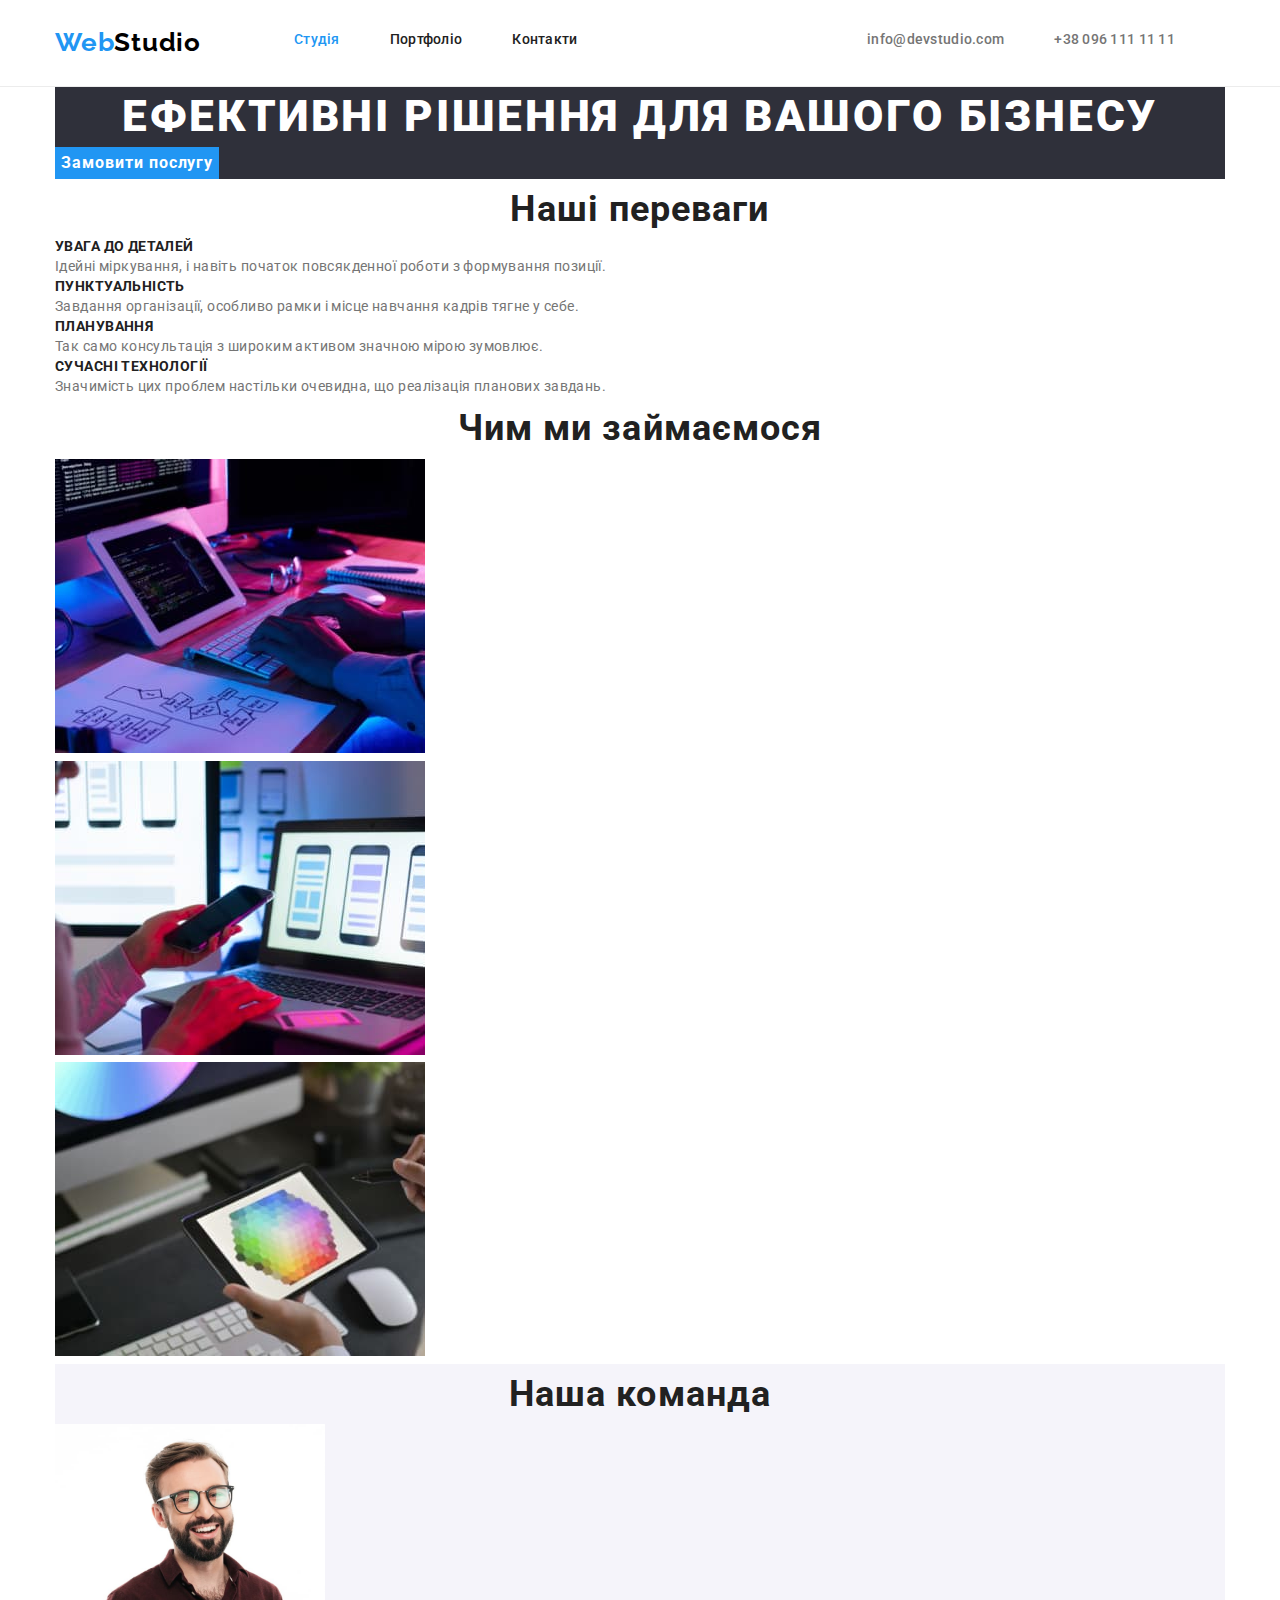
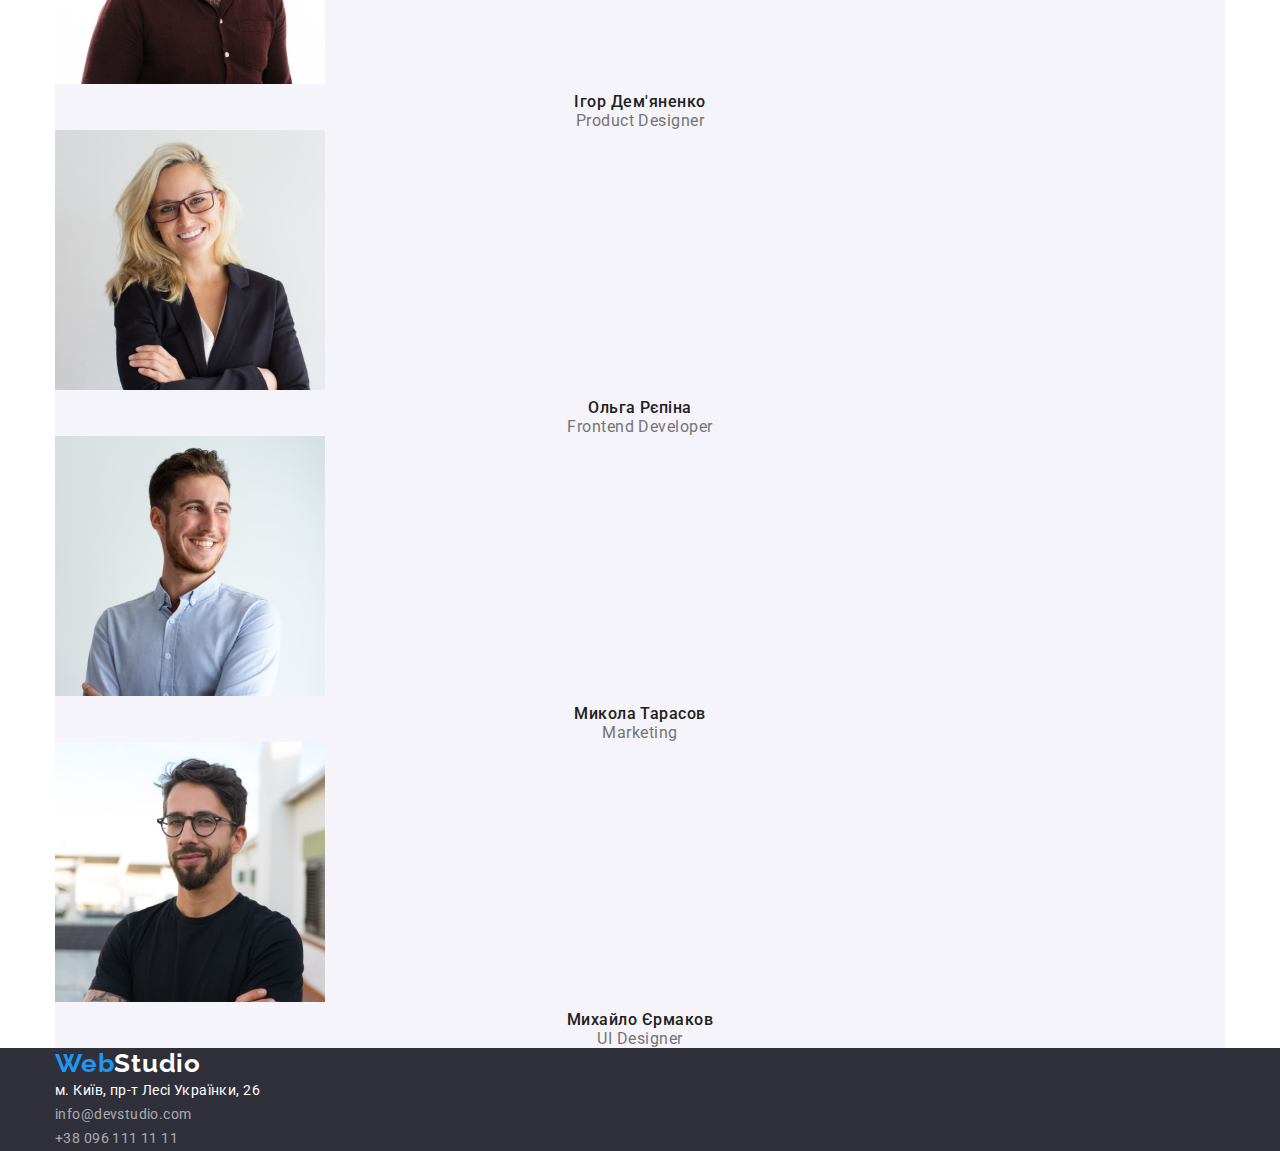
==== index.html @ 76e6c745 "made header" ====
<!DOCTYPE html>
<html lang="uk">
  <head>
    <meta charset="UTF-8" />
    <meta http-equiv="X-UA-Compatible" content="IE=edge" />
    <meta name="viewport" content="width=device-width, initial-scale=1.0" />
    <link rel="preconnect" href="https://fonts.googleapis.com" />
    <link rel="preconnect" href="https://fonts.gstatic.com" crossorigin />
    <link
      href="https://fonts.googleapis.com/css2?family=Raleway:wght@700&family=Roboto:wght@400;500;700;900&display=swap"
      rel="stylesheet"
    />
    <link
      rel="stylesheet"
      href="https://cdnjs.cloudflare.com/ajax/libs/modern-normalize/1.1.0/modern-normalize.min.css"
    />
    <link rel="stylesheet" href="./css/styles.css" />
    <title>Студія</title>
  </head>
  <body>
    <header class="header-section">
      <div class="container flex-container">
        <a class="logo" href="./index.html"><span>Web</span>Studio</a>
        <nav>
          <ul class="site-nav list flex-container">
            <li><a class="link current-page" href="./index.html">Студія</a></li>
            <li><a class="link" href="./portfolio.html">Портфоліо</a></li>
            <li><a class="link" href="">Контакти</a></li>
          </ul>
        </nav>

        <ul class="contact-list list flex-container">
          <li><a class="link" href="mailto:info@devstudio.com">info@devstudio.com</a></li>
          <li><a class="link" href="tel:+380961111111">+38 096 111 11 11</a></li>
        </ul>
      </div>
    </header>
    <main>
      <div class="container">
        <section class="hero-section">
          <h1 class="hero-title">Ефективні рішення для вашого бізнесу</h1>
          <button class="hero-button" type="button">Замовити послугу</button>
        </section>

        <section class="advantages-section">
          <h2 class="section-title title">Наші переваги</h2>
          <ul class="advantages-list list">
            <li>
              <h3 class="advantages-item title">УВАГА ДО ДЕТАЛЕЙ</h3>
              <p>Ідейні міркування, і навіть початок повсякденної роботи з формування позиції.</p>
            </li>
            <li>
              <h3 class="advantages-item title">ПУНКТУАЛЬНІСТЬ</h3>
              <p>Завдання організації, особливо рамки і місце навчання кадрів тягне у себе.</p>
            </li>
            <li>
              <h3 class="advantages-item title">ПЛАНУВАННЯ</h3>
              <p>Так само консультація з широким активом значною мірою зумовлює.</p>
            </li>
            <li>
              <h3 class="advantages-item title">СУЧАСНІ ТЕХНОЛОГІЇ</h3>
              <p>Значимість цих проблем настільки очевидна, що реалізація планових завдань.</p>
            </li>
          </ul>
        </section>

        <section>
          <h2 class="section-title title">Чим ми займаємося</h2>
          <ul class="list">
            <li><img src="./images/img1.jpg" alt="Чоловік працює на ноутбуці" width="370" /></li>
            <li><img src="./images/img2.jpg" alt="Дівчина працює на ноутбуці" width="370" /></li>
            <li><img src="./images/img3.jpg" alt="Дівчина працює на планшеті" width="370" /></li>
          </ul>
        </section>

        <section class="team-section">
          <h2 class="section-title title">Наша команда</h2>
          <ul class="list">
            <li class="team-item">
              <img src="./images/photo1.jpg" alt="Фото Ігоря Дем'яненко" width="270" />
              <h3>Ігор Дем'яненко</h3>
              <p class="team-item-description" lang="en">Product Designer</p>
            </li>
            <li class="team-item">
              <img src="./images/photo2.jpg" alt="Фото Ольги Рєпіноъ" width="270" />
              <h3>Ольга Рєпіна</h3>
              <p class="team-item-description" lang="en">Frontend Developer</p>
            </li>
            <li class="team-item">
              <img src="./images/photo3.jpg" alt="Фото Миколи Тарасова" width="270" />
              <h3>Микола Тарасов</h3>
              <p class="team-item-description" lang="en">Marketing</p>
            </li>
            <li class="team-item">
              <img src="./images/photo4.jpg" alt="Фото Михайла Єрмакова" width="270" />
              <h3>Михайло Єрмаков</h3>
              <p class="team-item-description" lang="en">UI Designer</p>
            </li>
          </ul>
        </section>
      </div>
    </main>
    <footer class="footer-section">
      <div class="container">
        <a class="logo bottom-logo" href="./index.html"><span>Web</span>Studio</a>
        <address>
          <ul class="contacts-list list">
            <li>
              <a
                class="location"
                href="https://goo.gl/maps/dQAe8nqUbJTvhjw89"
                target="_blank"
                rel="noreferrer noopener"
              >
                м. Київ, пр-т Лесі Українки, 26
              </a>
            </li>
            <li><a class="mail" href="mailto:info@devstudio.com">info@devstudio.com</a></li>
            <li><a class="tel" href="tel:+380961111111">+38 096 111 11 11</a></li>
          </ul>
        </address>
      </div>
    </footer>
  </body>
</html>
---- css/styles.css ----
:root {
  /* текст, фон, виділення */
  --hero-title-color: #ffffff;
  --primary-bg-color: #ffffff;
  --button-bg-color: #f5f4fa;
  --section-color2: #f5f4fa;
  --prymary-border-color: #ececec;
  --primary-text-color: #757575;
  --section-color: #2f303a;
  --button-color: #212121;
  --title-color: #212121;
  --logo-color: #000000;
  --accent-color: #2196f3;
}
html {
  box-sizing: border-box;
}
*,
*::after,
*::before {
  box-sizing: inherit;
}

h1,
h2,
h3,
h4,
h5,
h6,
p,
ul,
li {
  margin: 0;
  padding: 0;
  border: 0;
  outline: 0;
  font-weight: inherit;
  font-style: inherit;
  font-size: 100%;
  font-family: inherit;
  vertical-align: baseline;
}

/* common styles */

body {
  font-family: Roboto, sans-serif;
  font-size: 14px;
  color: var(--primary-text-color);
  line-height: 1.71;
  background-color: var(--primary-bg-color);
}

button {
  display: inline-block;

  font-family: inherit;
  border: none;
  text-decoration: none;
}

.container {
  width: 1200px;
  margin-left: auto;
  margin-right: auto;
  padding-left: 15px;
  padding-right: 15px;
}

.flex-container {
  display: flex;
}

.list {
  list-style: none;
}

.title {
  color: var(--title-color);
  font-weight: 700;
}

.section-title {
  font-size: 36px;
  letter-spacing: 0.03em;
  line-height: 1.67;
  text-align: center;
}

/* header */

.header-section {
  padding-top: 25px;
  padding-bottom: 25px;
  border-bottom: 1px solid var(--prymary-border-color);
}

.site-nav > li .current-page {
  color: var(--accent-color);
}

.logo {
  display: flex;
  margin-right: 93px;

  font-family: Raleway, sans-serif;
  font-size: 26px;
  font-weight: 700;
  letter-spacing: 0.03em;
  color: var(--logo-color);
  line-height: 1.38;
  text-decoration: none;
}

.logo span {
  color: var(--accent-color);
}

.header-section .link {
  display: block;
  padding-bottom: 7px;
  padding-top: 7px;

  font-weight: 500;
  line-height: 1.14;
  letter-spacing: 0.02em;
  text-decoration: none;
}

.header-section .link:hover,
.header-section .link:focus {
  color: var(--accent-color);
}

.site-nav .link {
  color: var(--title-color);
}

.site-nav .link:not(last-child),
.contact-list .link:not(last-child) {
  margin-right: 50px;
}

.contact-list {
  margin-left: auto;
}

.contact-list .link {
  color: var(--primary-text-color);
}

/* hero-section */

.hero-title {
  color: var(--hero-title-color);
  font-weight: 900;
  font-size: 44px;
  line-height: 1.36;
  text-align: center;
  text-transform: uppercase;
  letter-spacing: 0.06em;
}

.hero-section,
.footer-section {
  background-color: var(--section-color);
}

.hero-button {
  background-color: var(--accent-color);
  color: var(--hero-title-color);
  font-weight: 700;
  font-size: 16px;
  line-height: 1.88;
  letter-spacing: 0.06em;
}

/* advantages-section */

.advantages-item {
  font-size: 14px;
  letter-spacing: 0.03em;
  line-height: 1.14;
  text-transform: uppercase;
}

.advantages-list p {
  letter-spacing: 0.03em;
}

/* team-section */

.team-section {
  background-color: var(--section-color2);
}

.team-item > h3,
.team-item > p {
  font-size: 16px;
  letter-spacing: 0.03em;
  line-height: 1.19;
  text-align: center;
}

.team-item > h3 {
  color: var(--title-color);
  font-weight: 500;
}

/* footer */

.bottom-logo {
  color: var(--hero-title-color);
  line-height: 1.19;
}

.contacts-list a {
  font-style: normal;
  letter-spacing: 0.03em;
  line-height: 1.71;
  text-decoration: none;
}

.location {
  color: var(--hero-title-color);
}

.mail,
.tel {
  color: rgba(255, 255, 255, 0.6);
}

/* portfolio-page */
/* portfolio-section */

.buttons-switches .buttons-switches-item {
  font-weight: 500;
  font-size: 16px;
  letter-spacing: 0.03em;
  line-height: 1.63;
  text-align: center;
  color: var(--button-color);
  background-color: var(--button-bg-color);
  cursor: pointer;
}

.buttons-switches .buttons-switches-item:hover,
.buttons-switches .buttons-switches-item:focus {
  color: var(--hero-title-color);
  background-color: var(--accent-color);
}

.portfolio-item > a {
  text-decoration: none;
}

.portfolio-item .portfolio-item-name {
  font-weight: 700;
  font-size: 18px;
  line-height: 2;
  letter-spacing: 0.06em;
  color: var(--title-color);
}

.portfolio-item .portfolio-item-description {
  font-size: 16px;
  letter-spacing: 0.03em;
  line-height: 1.88;
  color: var(--primary-text-color);
}
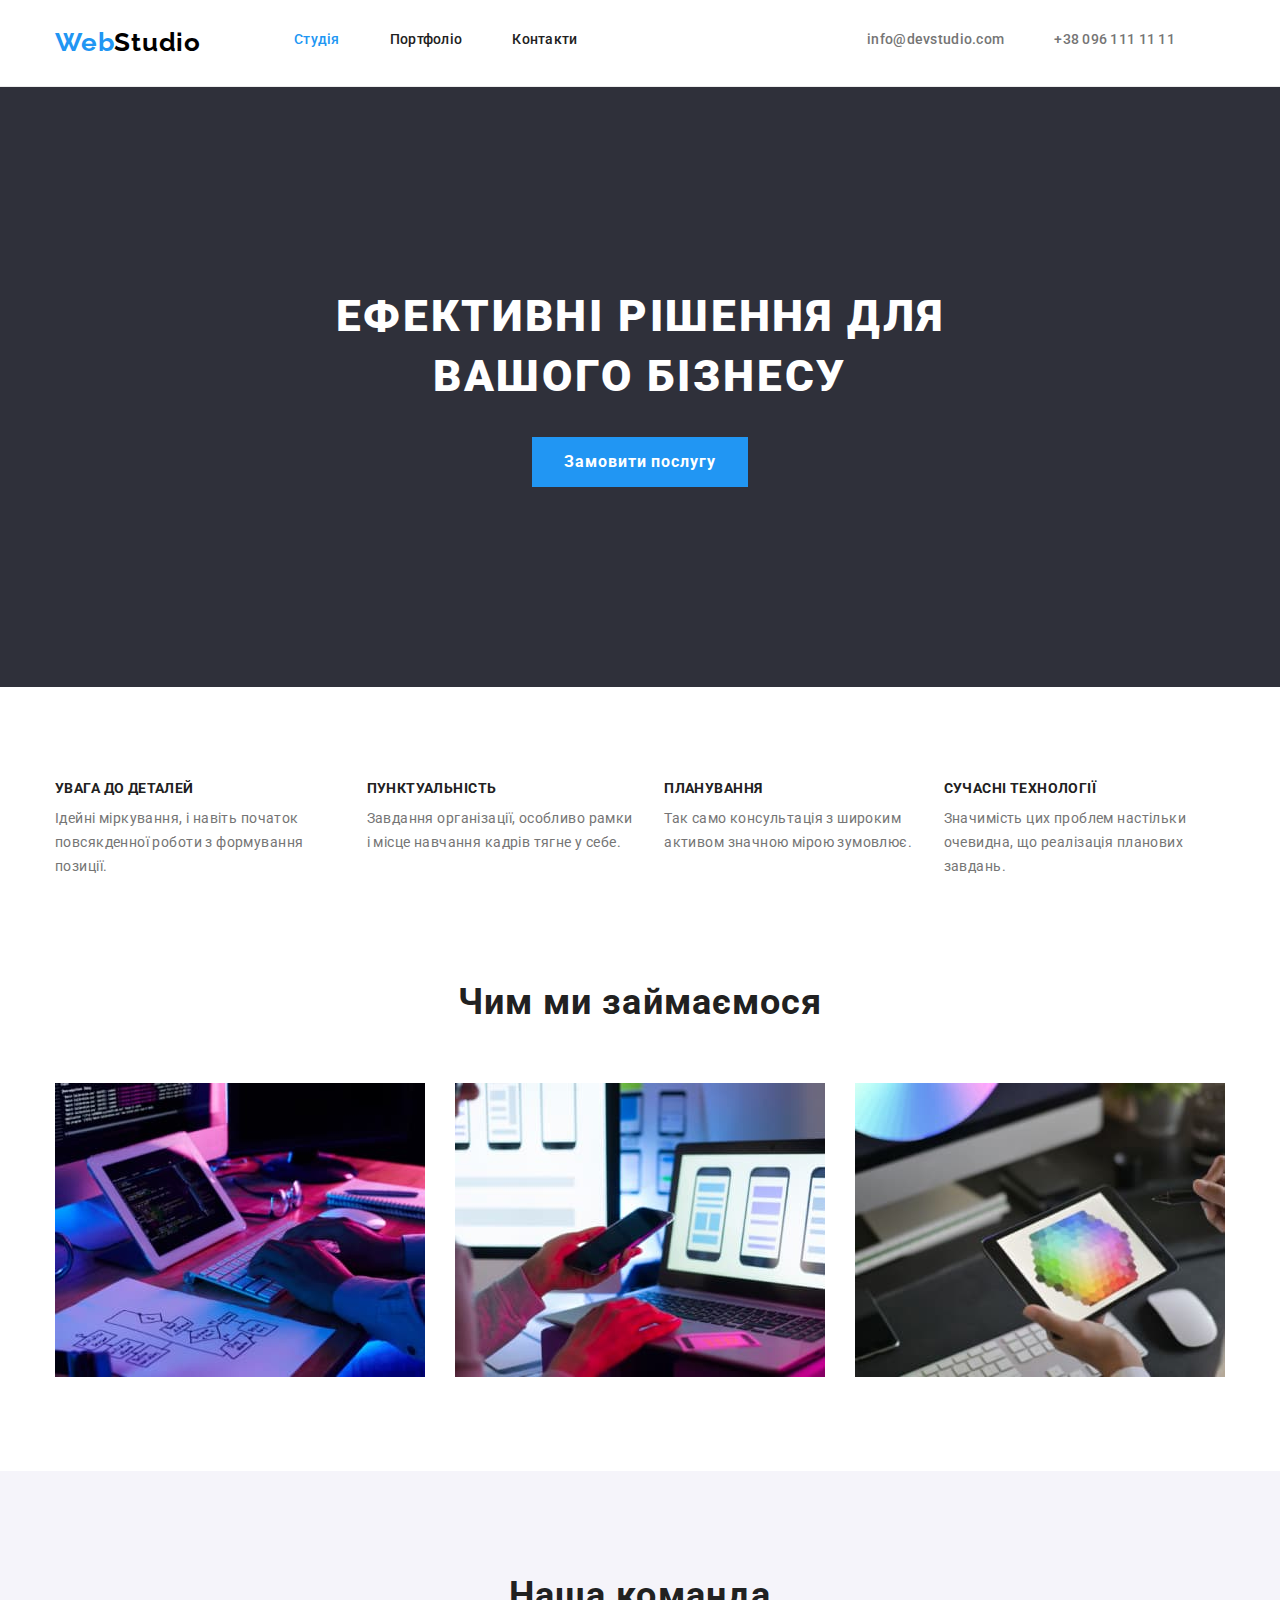
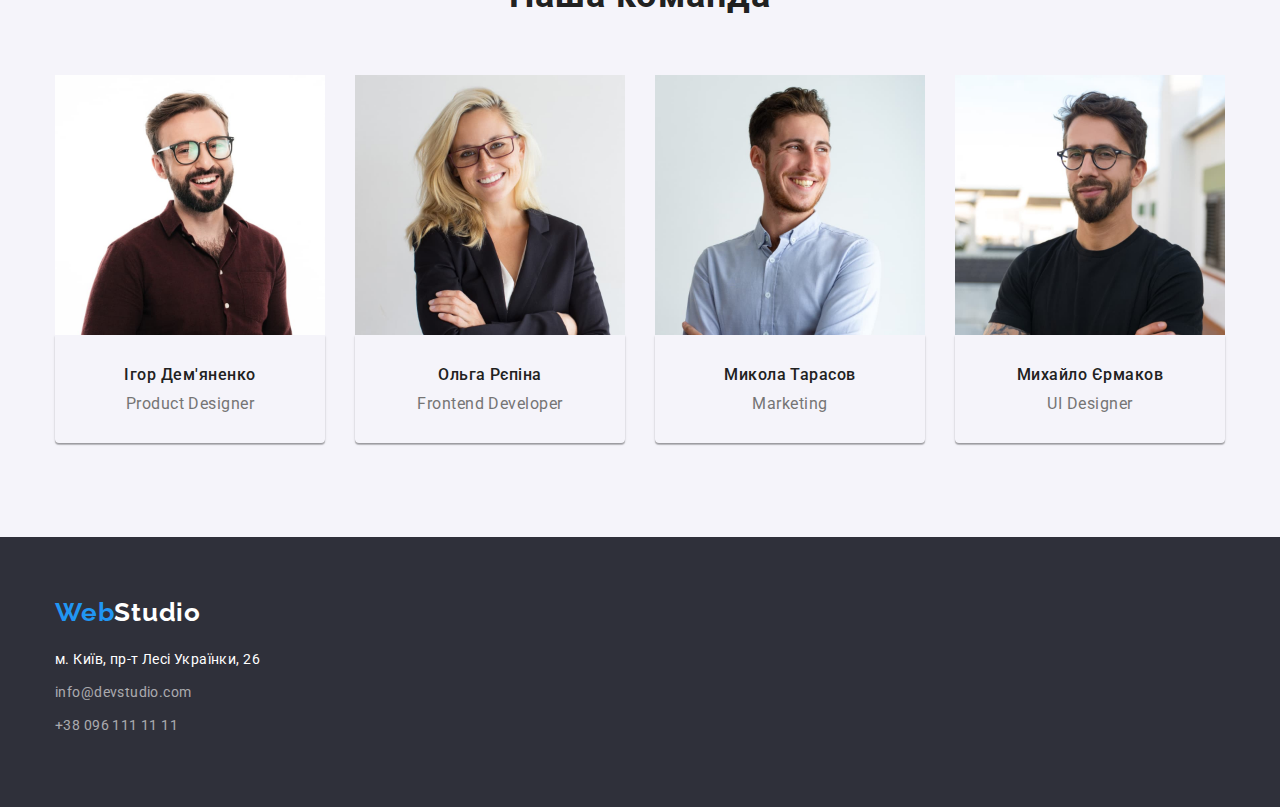
==== commit a6456c75: "hw done" ====
--- a/index.html
+++ b/index.html
@@ -38,38 +38,59 @@
     <main>
       <div class="container">
         <section class="hero-section">
-          <h1 class="hero-title">Ефективні рішення для вашого бізнесу</h1>
+          <h1 class="hero-title">Ефективні рішення для <br />вашого бізнесу</h1>
           <button class="hero-button" type="button">Замовити послугу</button>
         </section>
 
         <section class="advantages-section">
-          <h2 class="section-title title">Наші переваги</h2>
+          <h2 class="section-title title hidden">Наші переваги</h2>
           <ul class="advantages-list list">
-            <li>
-              <h3 class="advantages-item title">УВАГА ДО ДЕТАЛЕЙ</h3>
+            <li class="advantages-item">
+              <h3 class="title">УВАГА ДО ДЕТАЛЕЙ</h3>
               <p>Ідейні міркування, і навіть початок повсякденної роботи з формування позиції.</p>
             </li>
-            <li>
-              <h3 class="advantages-item title">ПУНКТУАЛЬНІСТЬ</h3>
+            <li class="advantages-item">
+              <h3 class="title">ПУНКТУАЛЬНІСТЬ</h3>
               <p>Завдання організації, особливо рамки і місце навчання кадрів тягне у себе.</p>
             </li>
-            <li>
-              <h3 class="advantages-item title">ПЛАНУВАННЯ</h3>
+            <li class="advantages-item">
+              <h3 class="title">ПЛАНУВАННЯ</h3>
               <p>Так само консультація з широким активом значною мірою зумовлює.</p>
             </li>
-            <li>
-              <h3 class="advantages-item title">СУЧАСНІ ТЕХНОЛОГІЇ</h3>
+            <li class="advantages-item">
+              <h3 class="title">СУЧАСНІ ТЕХНОЛОГІЇ</h3>
               <p>Значимість цих проблем настільки очевидна, що реалізація планових завдань.</p>
             </li>
           </ul>
         </section>
 
-        <section>
+        <section class="tech-section">
           <h2 class="section-title title">Чим ми займаємося</h2>
           <ul class="list">
-            <li><img src="./images/img1.jpg" alt="Чоловік працює на ноутбуці" width="370" /></li>
-            <li><img src="./images/img2.jpg" alt="Дівчина працює на ноутбуці" width="370" /></li>
-            <li><img src="./images/img3.jpg" alt="Дівчина працює на планшеті" width="370" /></li>
+            <li>
+              <img
+                class="list-item"
+                src="./images/img1.jpg"
+                alt="Чоловік працює на ноутбуці"
+                width="370"
+              />
+            </li>
+            <li>
+              <img
+                class="list-item"
+                src="./images/img2.jpg"
+                alt="Дівчина працює на ноутбуці"
+                width="370"
+              />
+            </li>
+            <li>
+              <img
+                class="list-item"
+                src="./images/img3.jpg"
+                alt="Дівчина працює на планшеті"
+                width="370"
+              />
+            </li>
           </ul>
         </section>
 
@@ -78,23 +99,31 @@
           <ul class="list">
             <li class="team-item">
               <img src="./images/photo1.jpg" alt="Фото Ігоря Дем'яненко" width="270" />
-              <h3>Ігор Дем'яненко</h3>
-              <p class="team-item-description" lang="en">Product Designer</p>
+              <div class="description">
+                <h3>Ігор Дем'яненко</h3>
+                <p lang="en">Product Designer</p>
+              </div>
             </li>
             <li class="team-item">
               <img src="./images/photo2.jpg" alt="Фото Ольги Рєпіноъ" width="270" />
-              <h3>Ольга Рєпіна</h3>
-              <p class="team-item-description" lang="en">Frontend Developer</p>
+              <div class="description">
+                <h3>Ольга Рєпіна</h3>
+                <p lang="en">Frontend Developer</p>
+              </div>
             </li>
             <li class="team-item">
               <img src="./images/photo3.jpg" alt="Фото Миколи Тарасова" width="270" />
-              <h3>Микола Тарасов</h3>
-              <p class="team-item-description" lang="en">Marketing</p>
+              <div class="description">
+                <h3>Микола Тарасов</h3>
+                <p lang="en">Marketing</p>
+              </div>
             </li>
             <li class="team-item">
               <img src="./images/photo4.jpg" alt="Фото Михайла Єрмакова" width="270" />
-              <h3>Михайло Єрмаков</h3>
-              <p class="team-item-description" lang="en">UI Designer</p>
+              <div class="description">
+                <h3>Михайло Єрмаков</h3>
+                <p lang="en">UI Designer</p>
+              </div>
             </li>
           </ul>
         </section>
--- a/css/styles.css
+++ b/css/styles.css
@@ -44,6 +44,7 @@
 /* common styles */
 
 body {
+  overflow-x: hidden;
   font-family: Roboto, sans-serif;
   font-size: 14px;
   color: var(--primary-text-color);
@@ -67,6 +68,24 @@
   padding-right: 15px;
 }
 
+.advantages-section,
+.tech-section,
+.team-section,
+.portfolio-section {
+  padding-bottom: 94px;
+}
+
+.team-section,
+.advantages-section,
+.portfolio-section {
+  padding-top: 94px;
+}
+
+.hidden {
+  margin-top: -60px;
+  opacity: 0;
+}
+
 .flex-container {
   display: flex;
 }
@@ -151,12 +170,24 @@
 
 /* hero-section */
 
+.hero-section {
+  display: flex;
+  flex-direction: column;
+  align-items: center;
+
+  margin-left: -50%;
+  margin-right: -50%;
+  padding-top: 200px;
+  padding-bottom: 200px;
+}
+
 .hero-title {
+  margin-bottom: 30px;
+  text-align: center;
   color: var(--hero-title-color);
   font-weight: 900;
   font-size: 44px;
   line-height: 1.36;
-  text-align: center;
   text-transform: uppercase;
   letter-spacing: 0.06em;
 }
@@ -167,6 +198,12 @@
 }
 
 .hero-button {
+  padding-right: 32px;
+  padding-left: 32px;
+  padding-top: 10px;
+  padding-bottom: 10px;
+
+  cursor: pointer;
   background-color: var(--accent-color);
   color: var(--hero-title-color);
   font-weight: 700;
@@ -177,7 +214,13 @@
 
 /* advantages-section */
 
-.advantages-item {
+.advantages-list {
+  display: flex;
+  gap: 30px;
+}
+
+.advantages-item .title {
+  margin-bottom: 10px;
   font-size: 14px;
   letter-spacing: 0.03em;
   line-height: 1.14;
@@ -188,30 +231,82 @@
   letter-spacing: 0.03em;
 }
 
+/* tech-section */
+.tech-section .title,
+.team-section .title {
+  margin-bottom: 50px;
+}
+
+.tech-section .list {
+  display: flex;
+  flex-direction: row;
+  gap: 30px;
+}
+
+.tech-section .list-item {
+  display: block;
+}
+
 /* team-section */
 
 .team-section {
+  margin-left: -50%;
+  margin-right: -50%;
+
   background-color: var(--section-color2);
 }
 
-.team-item > h3,
-.team-item > p {
+.team-section .list {
+  display: flex;
+  flex-direction: row;
+  align-items: center;
+  justify-content: center;
+  gap: 30px;
+}
+
+.description {
+  padding-top: 30px;
+  padding-bottom: 30px;
+  box-shadow: 0px 1px 3px rgba(0, 0, 0, 0.12), 0px 1px 1px rgba(0, 0, 0, 0.14),
+    0px 2px 1px rgba(0, 0, 0, 0.2);
+  border-radius: 0px 0px 4px 4px;
+}
+
+.team-item img {
+  display: block;
+}
+
+.team-item h3,
+.team-item p {
   font-size: 16px;
   letter-spacing: 0.03em;
   line-height: 1.19;
   text-align: center;
 }
 
-.team-item > h3 {
+.team-item h3 {
+  margin-bottom: 10px;
   color: var(--title-color);
   font-weight: 500;
 }
 
 /* footer */
 
+.footer-section {
+  padding-top: 60px;
+  padding-bottom: 60px;
+}
+
 .bottom-logo {
+  display: block;
+  margin-bottom: 20px;
+
   color: var(--hero-title-color);
   line-height: 1.19;
+}
+
+.contacts-list li:not(last-child) {
+  margin-bottom: 9px;
 }
 
 .contacts-list a {
@@ -232,8 +327,20 @@
 
 /* portfolio-page */
 /* portfolio-section */
+.buttons-switches {
+  display: flex;
+  justify-content: center;
+  gap: 8px;
+  margin-bottom: 50px;
+}
 
 .buttons-switches .buttons-switches-item {
+  padding-top: 6px;
+  padding-bottom: 6px;
+  padding-right: 22px;
+  padding-left: 22px;
+  border-radius: 4px;
+
   font-weight: 500;
   font-size: 16px;
   letter-spacing: 0.03em;
@@ -250,11 +357,31 @@
   background-color: var(--accent-color);
 }
 
+.portfolio-list {
+  display: flex;
+  flex-wrap: wrap;
+  gap: 30px;
+}
+
 .portfolio-item > a {
   text-decoration: none;
 }
 
+.portfolio-item img {
+  display: block;
+}
+
+.portfolio-item-block {
+  padding-top: 20px;
+  padding-bottom: 20px;
+  padding-right: 24px;
+  padding-left: 24px;
+  border: 1px solid #eeeeee;
+  border-top: none;
+}
+
 .portfolio-item .portfolio-item-name {
+  margin-bottom: 4px;
   font-weight: 700;
   font-size: 18px;
   line-height: 2;
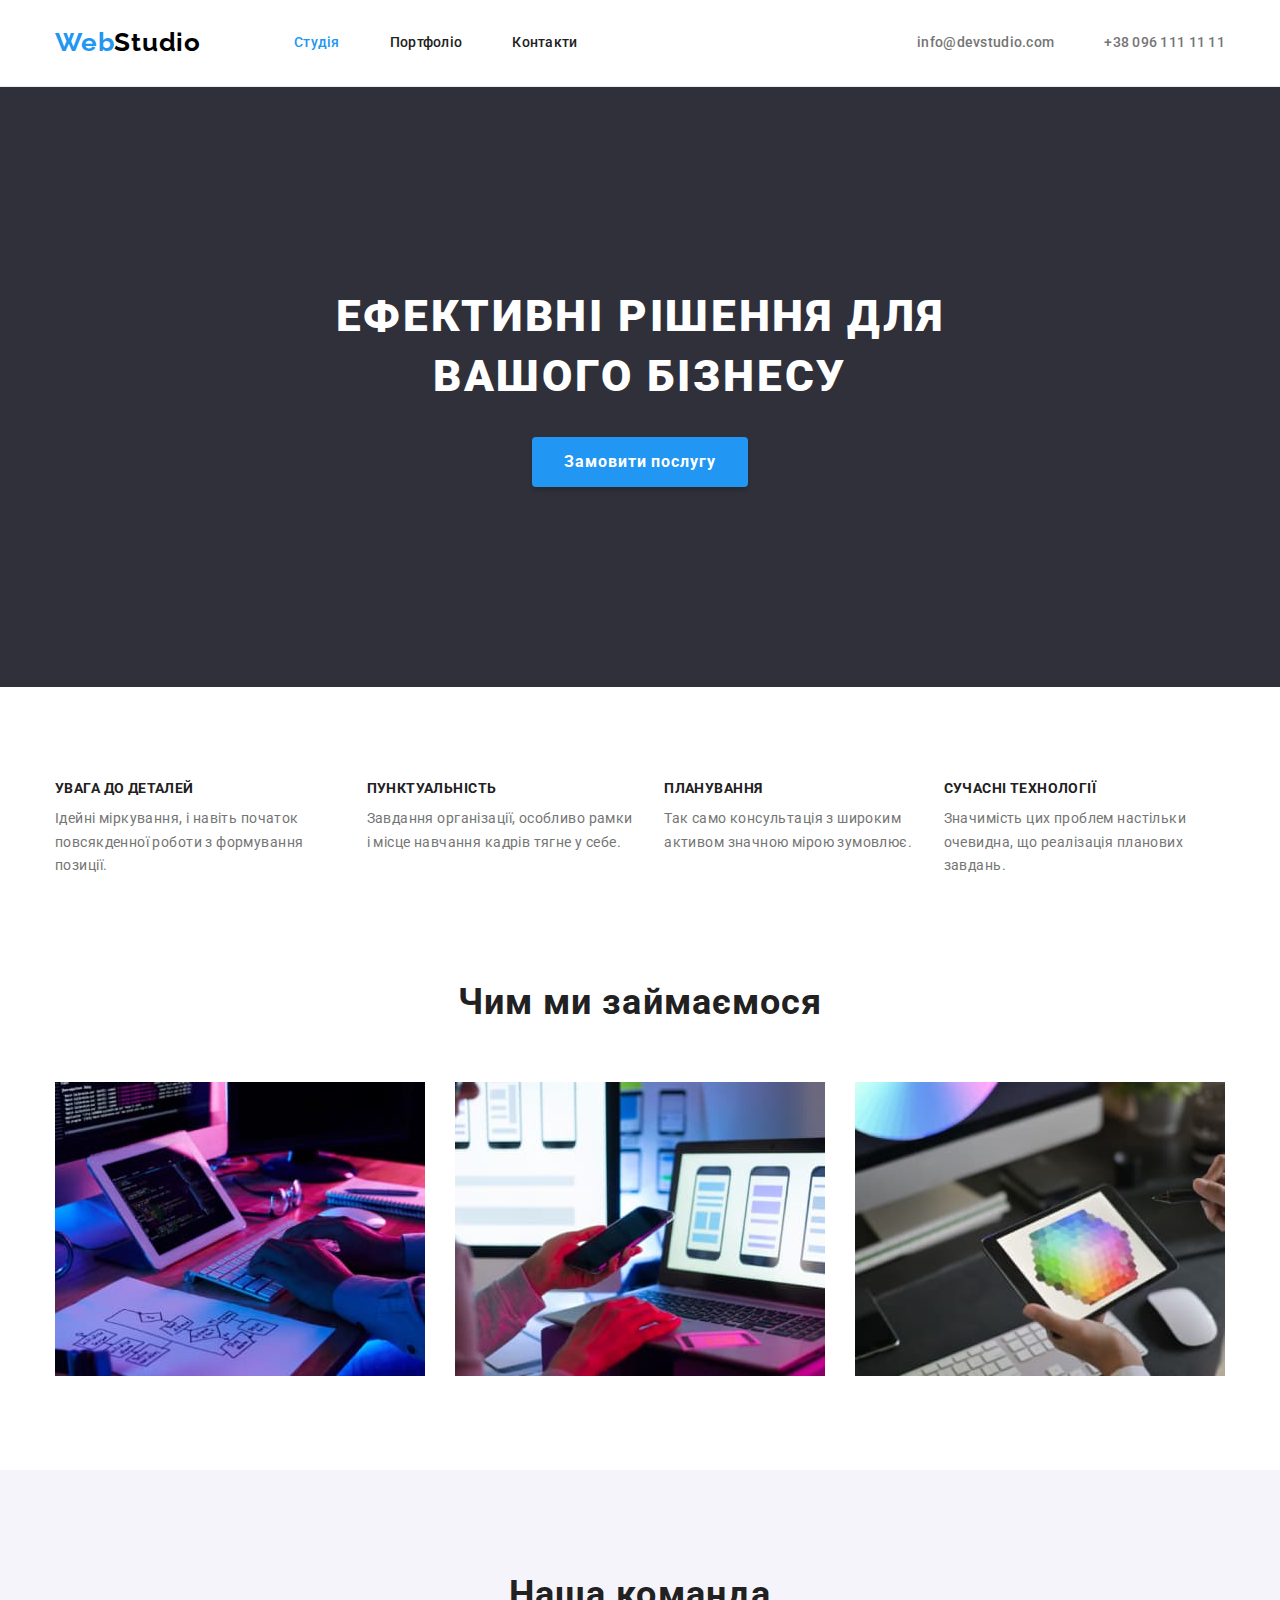
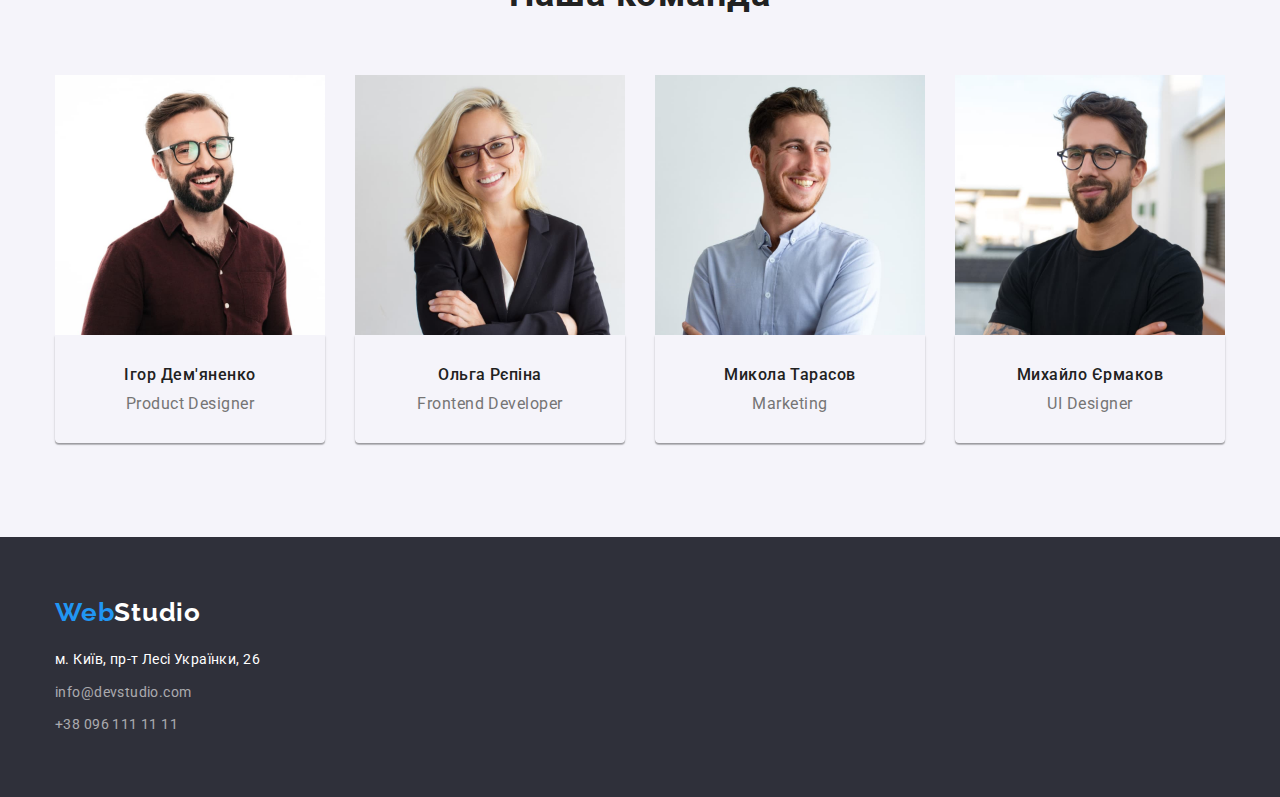
==== commit ca6fde44: "bug fixing" ====
--- a/index.html
+++ b/index.html
@@ -22,28 +22,30 @@
       <div class="container flex-container">
         <a class="logo" href="./index.html"><span>Web</span>Studio</a>
         <nav>
-          <ul class="site-nav list flex-container">
+          <ul class="site-nav list">
             <li><a class="link current-page" href="./index.html">Студія</a></li>
             <li><a class="link" href="./portfolio.html">Портфоліо</a></li>
             <li><a class="link" href="">Контакти</a></li>
           </ul>
         </nav>
 
-        <ul class="contact-list list flex-container">
+        <ul class="contact-list list">
           <li><a class="link" href="mailto:info@devstudio.com">info@devstudio.com</a></li>
           <li><a class="link" href="tel:+380961111111">+38 096 111 11 11</a></li>
         </ul>
       </div>
     </header>
     <main>
-      <div class="container">
-        <section class="hero-section">
+      <section class="hero-section">
+        <div class="container">
           <h1 class="hero-title">Ефективні рішення для <br />вашого бізнесу</h1>
           <button class="hero-button" type="button">Замовити послугу</button>
-        </section>
+        </div>
+      </section>
 
-        <section class="advantages-section">
-          <h2 class="section-title title hidden">Наші переваги</h2>
+      <section class="advantages-section">
+        <div class="container">
+          <h2 class="section-title title visually-hidden">Наші переваги</h2>
           <ul class="advantages-list list">
             <li class="advantages-item">
               <h3 class="title">УВАГА ДО ДЕТАЛЕЙ</h3>
@@ -62,9 +64,11 @@
               <p>Значимість цих проблем настільки очевидна, що реалізація планових завдань.</p>
             </li>
           </ul>
-        </section>
+        </div>
+      </section>
 
-        <section class="tech-section">
+      <section class="tech-section">
+        <div class="container">
           <h2 class="section-title title">Чим ми займаємося</h2>
           <ul class="list">
             <li>
@@ -92,9 +96,11 @@
               />
             </li>
           </ul>
-        </section>
+        </div>
+      </section>
 
-        <section class="team-section">
+      <section class="team-section">
+        <div class="container">
           <h2 class="section-title title">Наша команда</h2>
           <ul class="list">
             <li class="team-item">
@@ -126,8 +132,8 @@
               </div>
             </li>
           </ul>
-        </section>
-      </div>
+        </div>
+      </section>
     </main>
     <footer class="footer-section">
       <div class="container">
--- a/css/styles.css
+++ b/css/styles.css
@@ -28,23 +28,16 @@
 h5,
 h6,
 p,
-ul,
-li {
+ul {
   margin: 0;
   padding: 0;
   border: 0;
   outline: 0;
-  font-weight: inherit;
-  font-style: inherit;
-  font-size: 100%;
-  font-family: inherit;
-  vertical-align: baseline;
 }
 
 /* common styles */
 
 body {
-  overflow-x: hidden;
   font-family: Roboto, sans-serif;
   font-size: 14px;
   color: var(--primary-text-color);
@@ -58,6 +51,19 @@
   font-family: inherit;
   border: none;
   text-decoration: none;
+}
+
+.visually-hidden {
+  position: absolute;
+  width: 1px;
+  height: 1px;
+  margin: -1px;
+  border: 0;
+  padding: 0;
+  white-space: nowrap;
+  clip-path: inset(100%);
+  clip: rect(0 0 0 0);
+  overflow: hidden;
 }
 
 .container {
@@ -81,13 +87,9 @@
   padding-top: 94px;
 }
 
-.hidden {
-  margin-top: -60px;
-  opacity: 0;
-}
-
 .flex-container {
   display: flex;
+  align-items: center;
 }
 
 .list {
@@ -104,6 +106,12 @@
   letter-spacing: 0.03em;
   line-height: 1.67;
   text-align: center;
+}
+
+.contact-list {
+  display: flex;
+  align-items: center;
+  gap: 50px;
 }
 
 /* header */
@@ -118,6 +126,12 @@
   color: var(--accent-color);
 }
 
+.site-nav {
+  display: flex;
+  align-items: center;
+  gap: 50px;
+}
+
 .logo {
   display: flex;
   margin-right: 93px;
@@ -137,8 +151,6 @@
 
 .header-section .link {
   display: block;
-  padding-bottom: 7px;
-  padding-top: 7px;
 
   font-weight: 500;
   line-height: 1.14;
@@ -155,11 +167,6 @@
   color: var(--title-color);
 }
 
-.site-nav .link:not(last-child),
-.contact-list .link:not(last-child) {
-  margin-right: 50px;
-}
-
 .contact-list {
   margin-left: auto;
 }
@@ -171,12 +178,7 @@
 /* hero-section */
 
 .hero-section {
-  display: flex;
-  flex-direction: column;
-  align-items: center;
-
-  margin-left: -50%;
-  margin-right: -50%;
+  text-align: center;
   padding-top: 200px;
   padding-bottom: 200px;
 }
@@ -210,6 +212,8 @@
   font-size: 16px;
   line-height: 1.88;
   letter-spacing: 0.06em;
+  box-shadow: 0px 4px 4px rgba(0, 0, 0, 0.15);
+  border-radius: 4px;
 }
 
 /* advantages-section */
@@ -250,17 +254,11 @@
 /* team-section */
 
 .team-section {
-  margin-left: -50%;
-  margin-right: -50%;
-
   background-color: var(--section-color2);
 }
 
 .team-section .list {
   display: flex;
-  flex-direction: row;
-  align-items: center;
-  justify-content: center;
   gap: 30px;
 }
 
@@ -300,12 +298,13 @@
 .bottom-logo {
   display: block;
   margin-bottom: 20px;
+  margin-right: 0;
 
   color: var(--hero-title-color);
   line-height: 1.19;
 }
 
-.contacts-list li:not(last-child) {
+.contacts-list li:not(:last-child) {
   margin-bottom: 9px;
 }
 
